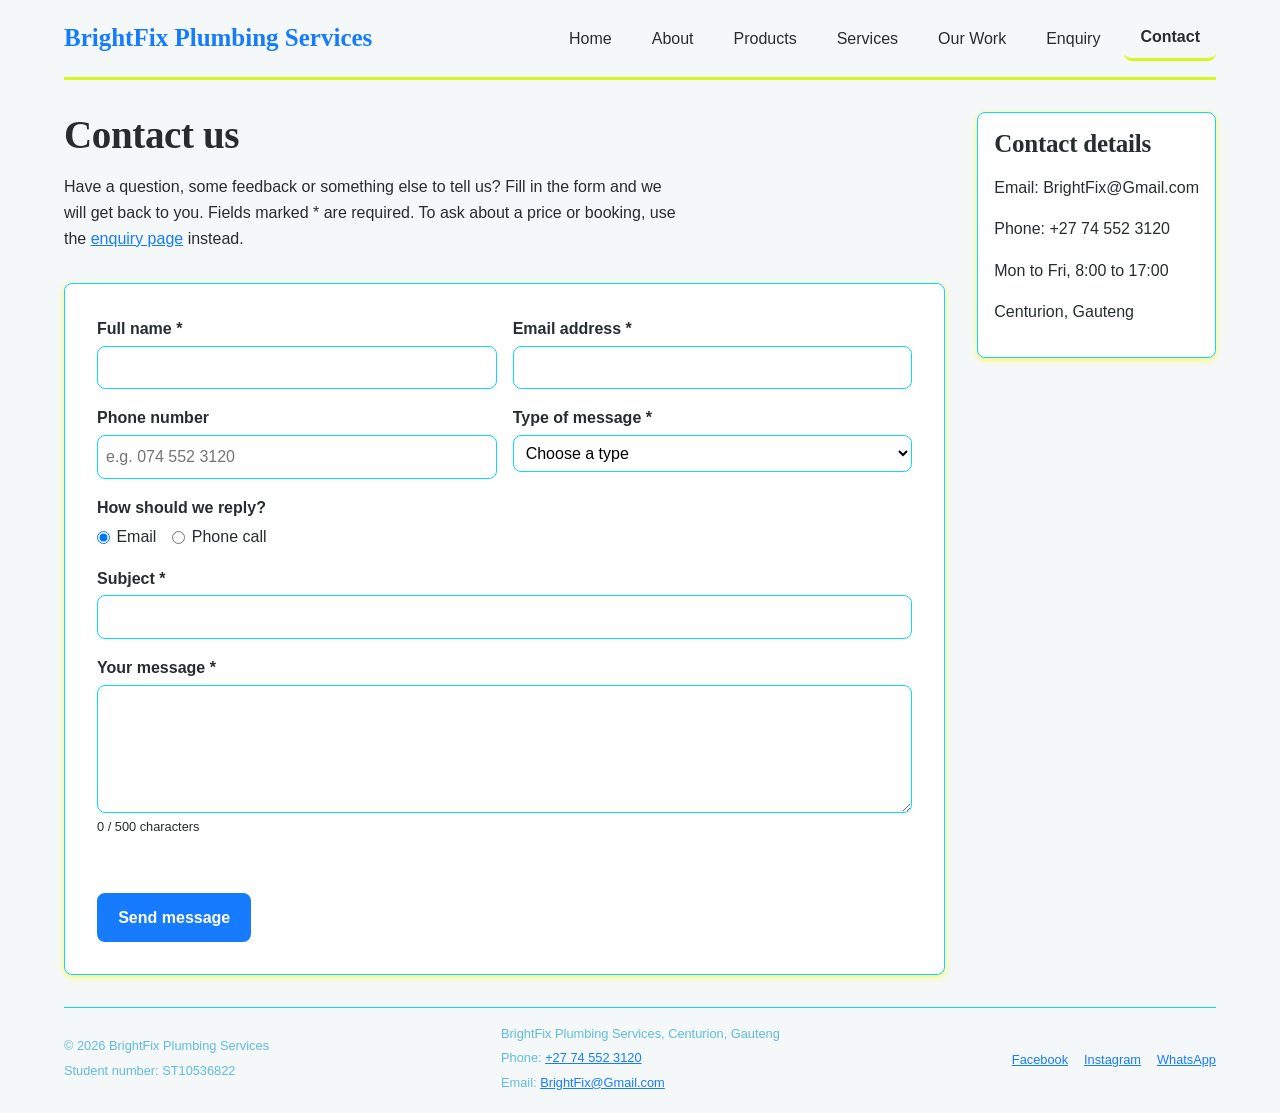
==== contact.html @ d79c4de1 "fixing folder level" ====
<!DOCTYPE html>
<html lang="en">
<head>
  <meta charset="UTF-8">
  <meta name="viewport" content="width=device-width, initial-scale=1.0">
  <title>Contact BrightFix Plumbing | Centurion Plumber</title>
  <meta name="description" content="Contact BrightFix Plumbing Services in Centurion. Send us a message, ask a question or give feedback, and we will reply within one working day.">
  <meta property="og:title" content="Contact BrightFix Plumbing | Centurion Plumber">
  <meta property="og:description" content="Contact BrightFix Plumbing Services in Centurion. Send us a message, ask a question or give feedback, and we will reply within one working day.">
  <meta property="og:type" content="website">
  <meta property="og:locale" content="en_ZA">
  <meta name="referrer" content="strict-origin-when-cross-origin">
  <link rel="stylesheet" href="style.css">
</head>
<body>
  <div class="page">

    <header class="site-header">
      <a class="site-header__logo" href="Homepage.html">BrightFix Plumbing Services</a>
      <nav class="site-nav" aria-label="Main">
        <ul class="site-nav__list">
          <li><a class="site-nav__link" href="Homepage.html">Home</a></li>
          <li><a class="site-nav__link" href="about.html">About</a></li>
          <li><a class="site-nav__link" href="products.html">Products</a></li>
          <li><a class="site-nav__link" href="services.html">Services</a></li>
          <li><a class="site-nav__link" href="gallery.html">Our Work</a></li>
          <li><a class="site-nav__link" href="enquiry.html">Enquiry</a></li><li><a class="site-nav__link site-nav__link--current" href="contact.html">Contact</a></li>
        </ul>
      </nav>
    </header>

    <main class="site-main">
      <div class="page-intro">
        <h1>Contact us</h1>
        <p>Have a question, some feedback or something else to tell us? Fill in the form and we will get back to you. Fields marked * are required. To ask about a price or booking, use the <a href="enquiry.html">enquiry page</a> instead.</p>
      </div>

      <!-- action is a mailto: address, so the message is sent to the business by email -->
      <form class="form" id="contact-form" action="mailto:BrightFix@Gmail.com" method="post" enctype="text/plain" novalidate>

        <div class="form__row">
          <div class="form__field">
            <label class="form__label" for="contact-name">Full name *</label>
            <input type="text" id="contact-name" name="name" autocomplete="name"
                   required minlength="2" maxlength="60">
          </div>
          <div class="form__field">
            <label class="form__label" for="contact-email">Email address *</label>
            <input type="email" id="contact-email" name="email" autocomplete="email" required>
          </div>
        </div>

        <div class="form__row">
          <div class="form__field">
            <label class="form__label" for="contact-phone">Phone number</label>
            <input type="tel" id="contact-phone" name="phone" autocomplete="tel"
                   placeholder="e.g. 074 552 3120"
                   pattern="^(\+27|0)\s?[0-9]{2}\s?[0-9]{3}\s?[0-9]{4}$"
                   title="A South African number, for example 074 552 3120 or +27 74 552 3120">
          </div>
          <div class="form__field">
            <label class="form__label" for="contact-type">Type of message *</label>
            <select id="contact-type" name="message-type" required>
              <option value="">Choose a type</option>
              <option value="General question">General question</option>
              <option value="Feedback">Feedback</option>
              <option value="Compliment">Compliment</option>
              <option value="Complaint">Complaint</option>
              <option value="Partnership or supplier">Partnership or supplier</option>
              <option value="Other">Other</option>
            </select>
          </div>
        </div>

        <fieldset class="form__field form__choices">
          <legend class="form__label">How should we reply?</legend>
          <label><input type="radio" name="reply-by" value="Email" checked> Email</label>
          <label><input type="radio" name="reply-by" value="Phone"> Phone call</label>
        </fieldset>

        <div class="form__field">
          <label class="form__label" for="contact-subject">Subject *</label>
          <input type="text" id="contact-subject" name="subject"
                 required minlength="3" maxlength="80">
        </div>

        <div class="form__field">
          <label class="form__label" for="contact-message">Your message *</label>
          <textarea id="contact-message" name="message"
                    required minlength="10" maxlength="500"></textarea>
          <small id="contact-count">0 / 500 characters</small>
        </div>

        <p id="contact-error" class="form__error" role="alert"></p>

        <button class="btn" type="submit">Send message</button>
      </form>
            <section id="contact-email-box" class="email-box" tabindex="-1" hidden aria-labelledby="contact-email-title">
        <h2 id="contact-email-title">Your message is ready to send</h2>
        <p>We have put your answers into an email. Check it, then send it using one of the buttons.</p>

        <dl class="email-preview">
          <dt>To</dt>
          <dd id="email-to"></dd>
          <dt>Subject</dt>
          <dd id="email-subject"></dd>
          <dt>Message</dt>
          <dd><pre id="email-body"></pre></dd>
        </dl>

        <div class="email-actions">
          <a class="btn" id="email-app" href="#">Open in my email app</a>
          <a class="btn" id="email-gmail" href="#" target="_blank" rel="noopener noreferrer">Open in Gmail</a>
          <button class="btn" type="button" id="email-copy">Copy email text</button>
        </div>
        <p id="email-status" role="status"></p>
      </section>
    </main>

    <aside class="site-sidebar">
      <h3>Contact details</h3>
      <p>Email: BrightFix@Gmail.com</p>
      <p>Phone: +27 74 552 3120</p>
      <p>Mon to Fri, 8:00 to 17:00</p>
      <p>Centurion, Gauteng</p>
    </aside>

    <footer class="site-footer">
      <div>
        <p>&copy; 2026 BrightFix Plumbing Services</p>
        <p>Student number: ST10536822</p>
      </div>

      <address class="footer-contact">
        <p>BrightFix Plumbing Services, Centurion, Gauteng</p>
        <p>Phone: <a href="tel:+27745523120">+27 74 552 3120</a></p>
        <p>Email: <a href="mailto:BrightFix@Gmail.com">BrightFix@Gmail.com</a></p>
      </address>

      <nav aria-label="Social media">
        <ul class="social">
          <li><a href="https://www.facebook.com/" target="_blank" rel="noopener noreferrer">Facebook</a></li>
          <li><a href="https://www.instagram.com/" target="_blank" rel="noopener noreferrer">Instagram</a></li>
          <li><a href="https://wa.me/27745523120" target="_blank" rel="noopener noreferrer">WhatsApp</a></li>
        </ul>
      </nav>
    </footer>

  </div>
  <script src="script.js" defer></script>
</body>
</html>
---- style.css ----
/* =========================================================
   style.css — one external stylesheet for the whole website
   (2.1) Link it in the <head> of EVERY html page:
         <link rel="stylesheet" href="style.css">

   Naming convention (2.1): lowercase-kebab-case, BEM style
     block        .site-header
     block__elem  .site-nav__link
     modifier     .site-nav__link--current

   Sections: 1 Reset · 2 Base · 3 Typography · 4 Layout
             5 Visual styles · 6 Responsive (breakpoints)
   ========================================================= */


/* ---------- 1. CSS RESET (2.2) ----------
   Removes the different default margins/padding each browser
   applies, so the site looks the same everywhere. */
*,
*::before,
*::after {
  box-sizing: border-box; /* padding/border stay inside the width */
  margin: 0;
  padding: 0;
}

ul,
ol {
  list-style: none;
}

button,
input,
textarea,
select {
  font: inherit; /* form controls use the site font */
}


/* ---------- 2. BASE STYLE (2.2) ----------
   Default font, size, colour scheme and spacing, stored as
   CSS variables so they can be changed in ONE place. */
:root {
  /* colour scheme */
  --color-primary: #167bff;
  --color-primary-dark: #ddfd24;
  --color-accent: #d7f81a;
  --color-bg: #f5f8f8;
  --color-surface: #ffffff;
  --color-text: #272d2e;
  --color-muted: #60bbdf;
  --color-border: #0dd7ff;

  /* font families */
  --font-body: "Segoe UI", Roboto, Arial, sans-serif;
  --font-heading: Georgia, "Times New Roman", serif;

  /* typography scale (2.3): each step is 1.25 x the one before */
  --step-0: 1rem;
  --step-1: 1.25rem;
  --step-2: 1.563rem;
  --step-3: 1.953rem;
  --step-4: 2.441rem;
  --step--1: 0.8rem;

  /* spacing, in rem so it scales with the font size (3.2) */
  --space-sm: 0.5rem;
  --space-md: 1rem;
  --space-lg: 2rem;
  --space-xl: 3rem;

  --radius: 0.5rem;
  --shadow: 0 2px 6px rgba(255, 251, 16, 0.637);
  --shadow-lifted: 0 8px 18px rgba(251, 255, 27, 0.753);
}

html {
  font-size: 100%; /* 1rem = the browser default, normally 16px */
}

body {
  font-family: var(--font-body);
  font-size: var(--step-0);
  line-height: 1.6;
  color: var(--color-text);
  background-color: var(--color-bg);
}


/* ---------- 3. TYPOGRAPHY (2.3) ---------- */
h1,
h2,
h3,
h4 {
  font-family: var(--font-heading);
  font-weight: 700;
  line-height: 1.2;
  letter-spacing: -0.01em; /* slightly tighter for big text */
  margin-bottom: var(--space-md);
}

h1 { font-size: var(--step-4); }
h2 { font-size: var(--step-3); }
h3 { font-size: var(--step-2); }
h4 { font-size: var(--step-1); }

p {
  margin-bottom: var(--space-md);
  max-width: 70ch; /* keeps lines easy to read */
}

small,
.text-small {
  font-size: var(--step--1);
  color: var(--color-muted);
}

.text-spaced {
  letter-spacing: 0.08em;
  font-weight: 600;
}


/* ---------- 4. LAYOUT STRUCTURE (2.4) — desktop first ---------- */

/* Whole page = CSS Grid with named areas.
   Width is a % (3.2) so it stretches with the browser. */
.page {
  display: grid;
grid-template-columns: 1fr;  grid-template-rows: auto 1fr auto;
  grid-template-areas:
    "header  header"
    "main    sidebar"
    "footer  footer";
  gap: var(--space-lg);
  width: 90%;
  max-width: 75rem;
  min-height: 100vh;
  margin: 0 auto;
}

.site-header  { grid-area: header; }
.site-main    { grid-area: main; }
.site-sidebar { grid-area: sidebar; }
.site-footer  { grid-area: footer; }

/* Header + navigation = Flexbox */
.site-header {
  display: flex;
  flex-direction: row;
  justify-content: space-between;
  align-items: center;
  padding: var(--space-md) 0;
  border-bottom: 3px solid var(--color-accent);
}

.site-header__logo {
  font-family: var(--font-heading);
  font-size: var(--step-2);
  font-weight: 700;
  text-decoration: none;
  color: var(--color-primary);
}

.site-nav__list {
  display: flex;
  flex-direction: row;
  justify-content: flex-end;
  align-items: center;
  gap: var(--space-sm);
}

/* Hero banner — % widths/heights (3.2) */
.hero {
  width: 100%;
  height: auto;
  margin-bottom: var(--space-lg);
  overflow: hidden;
  border-radius: var(--radius);
}

.hero__image {
  width: 100%;
  height: 100%;
  object-fit: cover; /* crops instead of stretching */
}

/* Cards = Grid, 3 columns on desktop */
.card-grid {
  display: grid;
  grid-template-columns: repeat(3, 1fr);
  gap: var(--space-md);
  margin-bottom: var(--space-lg);
}

.card {
  display: flex;
  flex-direction: column;
  justify-content: space-between;
  padding: var(--space-md);
}

.site-footer {
  display: flex;
  justify-content: space-between;
  align-items: center;
  padding: var(--space-md) 0;
  border-top: 1px solid var(--color-border);
  font-size: var(--step--1);
  color: var(--color-muted);
}

.faq {
  --faq-fg: #272d2e;
--faq-muted: #4a5560;
--faq-accent: #0a58c9;
  --faq-accent-bg: #e8f3f4;
  max-width: 44rem;
  margin: 0 auto;
  padding: 2rem 1.25rem;
  color: var(--faq-fg);
}
.faq h2 { margin: 0 0 1rem; }
.faq-controls[hidden] { display: none; }
/* Expand / collapse buttons */
.faq-controls { display: flex; flex-wrap: wrap; gap: .5rem; margin-bottom: 1rem; }
.faq-controls button {
  font: inherit;
  min-height: 44px;
  padding: 0 1rem;
  border: 1px solid var(--faq-line);
  border-radius: .5rem;
  background: transparent;
  color: inherit;
  cursor: pointer;
}
.faq-controls button:hover { background: var(--faq-accent-bg); }

/* Questions */
.faq-list { border-top: 1px solid var(--faq-line); }
.faq details { border-bottom: 1px solid var(--faq-line); }
.faq summary {
  display: flex;
  justify-content: space-between;
  align-items: center;
  gap: 1rem;
  min-height: 56px;
  padding: 1rem .25rem;
  font-size: 1.0625rem;
  font-weight: 600;
  cursor: pointer;
  list-style: none;
}
.faq summary::-webkit-details-marker { display: none; }
.faq summary:hover { color: var(--faq-accent); }
.faq summary::after {
  content: "";
  flex: none;
  width: .7rem;
  height: .7rem;
  border-right: 2px solid currentColor;
  border-bottom: 2px solid currentColor;
  transform: rotate(45deg);
  transition: transform .2s;
}
.faq details[open] > summary::after { transform: rotate(-135deg); }

/* Answers */
.faq-answer { max-width: 65ch; padding: 0 .25rem 1.25rem; color: var(--faq-muted); }
.faq-answer p { margin: 0 0 .75rem; }
.faq-answer p:last-child { margin-bottom: 0; }
.faq-answer a { color: var(--faq-accent); }

/* Keyboard focus */
.faq summary:focus-visible,
.faq-controls button:focus-visible,
.faq-answer a:focus-visible {
  outline: 3px solid var(--faq-accent);
  outline-offset: 2px;
  border-radius: .25rem;
}

/* Text for screen readers only */
.faq-sr-only {
  position: absolute; width: 1px; height: 1px; margin: -1px; padding: 0;
  overflow: hidden; clip: rect(0 0 0 0); white-space: nowrap; border: 0;
}

@media (prefers-reduced-motion: reduce) {
  .faq summary::after { transition: none; }
}
@media (forced-colors: active) {
  .faq summary:focus-visible,
  .faq-controls button:focus-visible { outline-color: Highlight; }
}

/* OPTIONAL: only keep this if your whole site supports dark mode */
@media (prefers-color-scheme: dark) {
  .faq {
      --faq-fg: #272d2e;
  --faq-muted: #4a5560;
  --faq-line: #098cf8;
  --faq-accent: #0a58c9;
  --faq-accent-bg: #e8f3f4;
}
}

/* ---------- 5. VISUAL STYLES (2.5) ---------- */

/* Links */
a {
  color: var(--color-primary);
}

a:hover {
  color: var(--color-primary-dark);
  text-decoration: underline;
}

a:focus {
  outline: 3px solid var(--color-accent);
  outline-offset: 2px;
}

a:active {
  color: var(--color-accent);
}

/* Navigation links */
.site-nav__link {
  display: block;
  padding: var(--space-sm) var(--space-md);
  color: var(--color-text);
  text-decoration: none;
  border-radius: var(--radius);
  transition: background-color 0.2s ease, color 0.2s ease;
}

.site-nav__link:hover,
.site-nav__link:focus {
  background-color: var(--color-primary);
  color: #ffffff;
  text-decoration: none;
}

.site-nav__link:active {
  background-color: var(--color-primary-dark);
}

.site-nav__link--current {
  border-bottom: 3px solid var(--color-accent);
  font-weight: 600;
}

/* Cards */
.card,
.site-sidebar {
  background-color: var(--color-surface);
  border: 1px solid var(--color-border);
  border-radius: var(--radius);
  box-shadow: var(--shadow);
  transition: box-shadow 0.2s ease, transform 0.2s ease;
}

.site-sidebar {
  padding: var(--space-md);
  align-self: start; /* sidebar is only as tall as its content */
}

.card:hover {
  box-shadow: var(--shadow-lifted);
  transform: translateY(-3px);
}

/* Buttons */
.btn {
  display: inline-block;
  padding: 0.6em 1.2em; /* em = relative to the button's own font size */
  background-color: var(--color-primary);
  color: #ffffff;
  border: 2px solid var(--color-primary);
  border-radius: var(--radius);
  font-weight: 600;
  text-decoration: none;
  cursor: pointer;
  transition: background-color 0.2s ease;
}

.btn:hover {
  background-color: var(--color-primary-dark);
  color: #ffffff;
  text-decoration: none;
}



button:hover {
  background-color: darkblue;
}
.btn:focus {
  outline: 3px solid var(--color-accent);
  outline-offset: 2px;
}

.btn:active {
  background-color: var(--color-accent);
  border-color: var(--color-accent);
  color: var(--color-text);
}

/* Form fields (if your site has a contact form) */
input,
textarea,
select {
  width: 100%;
  padding: var(--space-sm);
  background-color: var(--color-surface);
  border: 1px solid var(--color-border);
  border-radius: var(--radius);
}

input:focus,
textarea:focus,
select:focus {
  border-color: var(--color-primary);
  outline: 3px solid var(--color-accent);
}

/* Responsive images (3.3, CSS side): never overflow their container */
img,
picture {
  display: block;
  max-width: 100%;
  height: auto;
}

/* Respect people who turn animations off in their OS */
@media (prefers-reduced-motion: reduce) {
  * {
    transition: none !important;
  }
  .card:hover {
    transform: none;
  }
}


/* ---------- 6. RESPONSIVE DESIGN (3.1 + 3.2) ----------
   Desktop-first: the styles above are the DESKTOP version.
   These queries override only what must change.
   Breakpoints:  desktop  > 1024px
                 tablet   641px – 1024px
                 mobile   640px and below                  */

/* ----- TABLET ----- */
@media (max-width: 1024px) {
  html {
    font-size: 93.75%; /* 15px — every rem value shrinks with it */
  }

  /* two columns become ONE: sidebar drops under the content */
  .page {
grid-template-columns: minmax(0, 1fr);    grid-template-areas:
      "header"
      "main"
      "sidebar"
      "footer";
    gap: var(--space-md);
  }

  .card-grid {
    grid-template-columns: repeat(2, 1fr); /* 3 cards across -> 2 */
  }

  .hero {
    height: 24rem;
  }

  .site-header {
    flex-direction: column; /* logo above nav */
    gap: var(--space-sm);
  }

  .site-nav__list {
    justify-content: center;
    flex-wrap: wrap;
  }
}

/* ----- MOBILE ----- */
@media (max-width: 640px) {
  html {
    font-size: 87.5%; /* 14px */
  }

  h1 { font-size: var(--step-3); } /* smaller headings on small screens */
  h2 { font-size: var(--step-2); }
  h3 { font-size: var(--step-1); }

  .page {
    width: 94%;
  }

  .card-grid {
    grid-template-columns: 1fr; /* single column */
  }

  .hero {
    height: 12rem;
  }

  /* navigation: links stack vertically, full width, easy to tap */
  .site-nav {
    width: 100%;
  }

  .site-nav__list {
    flex-direction: column;
    align-items: stretch;
    text-align: center;
  }

  .site-nav__link {
    padding: var(--space-md);
    border: 1px solid var(--color-border);
  }

  .site-footer {
    flex-direction: column;
    gap: var(--space-sm);
    text-align: center;
  }
}


/* ---------- 7. PRODUCTS & ENQUIRY PAGES ----------
   Uses the same colours, fonts and card style as the home page.
   Safe to paste at the very END of your existing style.css. */

.page-intro {
  margin-bottom: var(--space-lg);
}

.site-sidebar li {
  margin-bottom: var(--space-sm);
}

.card__price {
  font-family: var(--font-heading);
  font-size: var(--step-1);
  font-weight: 700;
  color: var(--color-primary);
  margin-bottom: var(--space-md);
}

/* Enquiry form (Flexbox column + Grid row for paired fields) */
.form {
  display: flex;
  flex-direction: column;
  gap: var(--space-md);
  padding: var(--space-lg);
  background-color: var(--color-surface);
  border: 1px solid var(--color-border);
  border-radius: var(--radius);
  box-shadow: var(--shadow);
}

.form__row {
  display: grid;
  grid-template-columns: 1fr 1fr;
  gap: var(--space-md);
}

.form__field {
  display: flex;
  flex-direction: column;
  gap: 0.25rem;
}

.form__label {
  font-weight: 600;
}

.form__field textarea {
  min-height: 8rem;
  resize: vertical;
}

.form .btn {
  align-self: flex-start;
}

@media (max-width: 640px) {
  .form {
    padding: var(--space-md);
  }

  .form__row {
    grid-template-columns: 1fr; /* paired fields stack on mobile */
  }

  .form .btn {
    align-self: stretch;
    text-align: center;
  }
}
.enq-dialog {
  margin: auto;
  width: min(28rem, calc(100% - 2rem));
  padding: 0;
  color: #1a2024;
  background: #fff;
  border: 0;
  border-radius: .75rem;
  box-shadow: 0 10px 40px rgba(0, 0, 0, .3);
}
.enq-dialog::backdrop { background: rgba(10, 20, 25, .6); }
.enq-dialog-body { padding: 1.5rem; }
.enq-dialog h2 { margin: 0 0 .75rem; }
.enq-dialog p { margin: 0 0 1.25rem; }


/* ---------- 8. TABS ---------- */
.tabs__list {
  display: flex;
  flex-wrap: wrap;
  gap: var(--space-sm);
  margin-bottom: var(--space-md);
  border-bottom: 3px solid var(--color-accent);
}

.tabs__tab {
  padding: 0.6em 1.2em;
  background-color: var(--color-surface);
  color: var(--color-text);
  border: 1px solid var(--color-border);
  border-bottom: none;
  border-radius: var(--radius) var(--radius) 0 0;
  font-weight: 600;
  cursor: pointer;
  transition: background-color 0.2s ease, color 0.2s ease;
}

.tabs__tab:hover,
.tabs__tab[aria-selected="true"] {
  background-color: var(--color-primary);
  color: #ffffff;
}

.tabs__tab:focus-visible {
  outline: 3px solid var(--color-accent);
  outline-offset: 2px;
}

.tabs__panel[hidden] {
  display: none;
}

.tabs__panel {
  animation: panel-in 0.3s ease;
}

@keyframes panel-in {
  from { opacity: 0; transform: translateY(8px); }
  to   { opacity: 1; transform: none; }
}

@media (prefers-reduced-motion: reduce) {
  .tabs__panel { animation: none; }
}




/* Map container */
.map-container {
    width: 100%;
    height: 250px;
}

.map-container iframe {
    width: 100%;
    height: 100%;
    border: 0;
}
.location-card {
    max-width: 650px;
    margin: 30px auto;
    padding: 22px;
    background: #ffffff;
    border: 1px solid #dce5ec;
    border-radius: 18px;
    box-shadow: 0 8px 25px rgba(15, 40, 60, 0.10);
}

.location-heading {
    display: flex;
    align-items: center;
    gap: 12px;
    margin-bottom: 18px;
}

.location-icon {
    font-size: 30px;
}

.location-heading h2 {
    margin: 0 0 5px;
    color: #ffee05;
}

.location-heading p {
    margin: 0;
    color: #1b72eb;
}

.map-frame {
    height: 320px;
    overflow: hidden;
    border: 3px solid #daff09;
    border-radius: 13px;
    box-shadow: 0 4px 12px rgba(6, 131, 241, 0.932);
}

.map-frame iframe {
    width: 100%;
    height: 100%;
    border: 0;
    display: block;
}

.map-caption {
    margin: 14px 0 0;
    color: #085fd8;
    font-size: 14px;
}
/* ---------- 9. PRODUCTS: TOOLS + QUOTE BASKET ---------- */
.product-tools {
  display: grid;
  grid-template-columns: repeat(3, 1fr);
  gap: var(--space-md);
  margin-bottom: var(--space-md);
}

#product-count {
  font-weight: 600;
}

.card .btn {
  align-self: flex-start;
}

.card__desc-gap {
  margin-bottom: var(--space-sm);
}

.quote {
  gap: var(--space-md);
}

.quote__list li {
  display: flex;
  justify-content: space-between;
  align-items: center;
  gap: var(--space-md);
  padding: var(--space-sm) 0;
  border-bottom: 1px solid var(--color-border);
}

.quote__remove {
  padding: 0.25em 0.7em;
  background: transparent;
  color: var(--color-text);
  border: 1px solid var(--color-border);
  border-radius: var(--radius);
  cursor: pointer;
}

.quote__total {
  margin-top: var(--space-md);
  font-size: var(--step-1);
}

.quote__actions {
  display: flex;
  flex-wrap: wrap;
  gap: var(--space-sm);
}

.no-results {
  grid-column: 1 / -1;
  padding: var(--space-lg);
  text-align: center;
  background-color: var(--color-surface);
  border: 1px dashed var(--color-border);
  border-radius: var(--radius);
}

@media (max-width: 640px) {
  .product-tools {
    grid-template-columns: 1fr;
  }
}
/* ---------- 10. ANIMATIONS ---------- */

/* Scroll reveal: JavaScript adds .reveal, then .is-visible */
.reveal {
  opacity: 0;
}

.reveal.is-visible {
  opacity: 1;
  animation: reveal-in 0.6s ease backwards;
}

@keyframes reveal-in {
  from { opacity: 0; transform: translateY(24px); }
  to   { opacity: 1; transform: none; }
}

/* Counters */
.stats {
  display: grid;
  grid-template-columns: repeat(auto-fit, minmax(10rem, 1fr));
  gap: var(--space-md);
  margin-bottom: var(--space-lg);
  text-align: center;
}

.stats__item {
  padding: var(--space-md);
  background-color: var(--color-surface);
  border: 1px solid var(--color-border);
  border-radius: var(--radius);
  box-shadow: var(--shadow);
}

.stats__number {
  display: block;
  font-family: var(--font-heading);
  font-size: var(--step-4);
  font-weight: 700;
  line-height: 1.2;
  color: var(--color-primary);
}

.stats__label {
  font-weight: 600;
}

/* Water-fill scroll progress bar */
.scroll-progress {
  position: fixed;
  top: 0;
  left: 0;
  width: 0;
  height: 6px;
  background: linear-gradient(90deg, var(--color-primary), var(--color-muted));
  z-index: 1000;
}

/* People who turn animations off see everything straight away */
@media (prefers-reduced-motion: reduce) {
  .reveal,
  .reveal.is-visible {
    opacity: 1;
    animation: none;
  }
} 
/* ---------- 11. LEAFLET MAP ---------- */
#map {
  width: 100%;
  height: 100%;
}

/* keeps the map's own layers from floating above the scroll bar */
.map-frame {
  position: relative;
  isolation: isolate;
}

.map-tools {
  display: flex;
  flex-wrap: wrap;
  align-items: center;
  gap: var(--space-md);
  margin-top: var(--space-md);
}

.map-tools p {
  margin: 0;
  font-weight: 600;
}

.map-popup a {
  font-weight: 600;
}
/* ---------- 12. GALLERY + LIGHTBOX ---------- */
.gallery-filters {
  display: flex;
  flex-wrap: wrap;
  gap: var(--space-sm);
  margin-bottom: var(--space-md);
}

.gallery-filter {
  padding: 0.5em 1em;
  background-color: var(--color-surface);
  color: var(--color-text);
  border: 1px solid var(--color-border);
  border-radius: var(--radius);
  font-weight: 600;
  cursor: pointer;
}

.gallery-filter:hover,
.gallery-filter[aria-pressed="true"] {
  background-color: var(--color-primary);
  color: #ffffff;
}

.gallery {
  display: grid;
  grid-template-columns: repeat(auto-fill, minmax(14rem, 1fr));
  gap: var(--space-md);
  margin-bottom: var(--space-lg);
}

.gallery__item {
  padding: 0;
  overflow: hidden;
  text-align: left;
  background-color: var(--color-surface);
  color: var(--color-text);
  border: 1px solid var(--color-border);
  border-radius: var(--radius);
  box-shadow: var(--shadow);
  cursor: zoom-in;
  transition: transform 0.2s ease, box-shadow 0.2s ease;
}

.gallery__item:hover,
.gallery__item:focus-visible {
  background-color: var(--color-surface);
  box-shadow: var(--shadow-lifted);
  transform: translateY(-3px);
}

.gallery__item:focus-visible {
  outline: 3px solid var(--color-accent);
  outline-offset: 2px;
}

.gallery__item img {
  width: 100%;
  aspect-ratio: 4 / 3;
  object-fit: cover;
}

.gallery__caption {
  display: block;
  padding: var(--space-sm) var(--space-md);
  font-weight: 600;
}

/* Lightbox */
.lightbox {
  width: min(60rem, 95vw);
  margin: auto;
  padding: 0;
  border: 0;
  background: transparent;
}

.lightbox::backdrop {
  background: rgba(10, 20, 25, 0.8);
}

.lightbox[open] {
  animation: lightbox-in 0.25s ease;
}

@keyframes lightbox-in {
  from { opacity: 0; transform: scale(0.96); }
  to   { opacity: 1; transform: none; }
}

.lightbox__inner {
  padding: var(--space-md);
  background-color: var(--color-surface);
  border-radius: var(--radius);
}

.lightbox__img {
  width: 100%;
  max-height: 65vh;
  object-fit: contain;
  margin: 0 auto;
}

.lightbox__caption {
  margin: var(--space-sm) 0;
  font-weight: 600;
  max-width: none;
}

.lightbox__controls {
  display: flex;
  flex-wrap: wrap;
  align-items: center;
  justify-content: space-between;
  gap: var(--space-sm);
}

@media (prefers-reduced-motion: reduce) {
  .lightbox[open] { animation: none; }
  .gallery__item { transition: none; }
}
/* ---------- 13. SEO: card headings are h2 but keep the smaller size ---------- */
.card h2 {
  font-size: var(--step-2);
}
/* ---------- 14. FIXES: stop wide content stretching the page ---------- */
.site-main,
.site-sidebar {
  min-width: 0;
}

.hero {
  background-color: var(--color-surface);
}

.hero__image {
  max-height: 28rem;
  object-fit: contain; /* shows the whole picture, no cropping */
}
/* ---------- 15. FIXES: map card ---------- */
.map-container {
  width: 100%;
  height: auto;
  margin-top: var(--space-lg);
}

.location-card {
  margin: 0 auto;
}

.map-frame {
  height: 22rem;
  position: relative;
  isolation: isolate;
}

/* stop the form-field style stretching Leaflet's checkboxes */
.leaflet-control-layers input {
  width: auto;
  padding: 0;
}

/* readable heading colour */
.location-heading h2 {
  color: var(--color-primary);
}
/* ---------- 16. FOOTER: contact + social ---------- */
.site-footer {
  flex-wrap: wrap;
  gap: var(--space-md);
}

.site-footer p {
  margin-bottom: 0.25rem;
}

.footer-contact {
  font-style: normal; /* <address> is italic by default */
}

.social {
  display: flex;
  gap: var(--space-md);
}
/* ---------- 17. CONTACT FORM EXTRAS ---------- */
.form__choices {
  border: 0;
  padding: 0;
  flex-direction: row;
  flex-wrap: wrap;
  align-items: center;
  gap: var(--space-md);
}

.form__choices legend {
  width: 100%;
  margin-bottom: 0.25rem;
}

.form__choices label {
  display: flex;
  align-items: center;
  gap: 0.4rem;
  cursor: pointer;
}

.form__choices input[type="radio"],
.form input[type="checkbox"] {
  width: auto;
  padding: 0;
}

.form small {
  color: var(--color-text);
}

.form__error {
  min-height: 1.5em;
  margin: 0;
  color: #b3261e;
  font-weight: 600;
}

.field-error {
  color: #b3261e;
  font-size: var(--step--1);
  font-weight: 600;
}

input[aria-invalid="true"],
select[aria-invalid="true"],
textarea[aria-invalid="true"] {
  border-color: #b3261e;
  outline: 2px solid #b3261e;
}
.form__ok {
  color: #1b6e3c;
}
/* ---------- 18. ENQUIRY: results popup + hidden row ---------- */
.form__row[hidden] {
  display: none; /* the grid rule would otherwise ignore the hidden attribute */
}

.enq-dialog {
  max-height: 90vh;
  overflow-y: auto;
}

.enq-dialog h3 {
  margin: 0 0 0.5rem;
  font-size: var(--step-1);
}

.quote-table {
  width: 100%;
  margin-bottom: 0.75rem;
  border-collapse: collapse;
}

.quote-table th,
.quote-table td {
  padding: 0.4rem 0.25rem;
  border-bottom: 1px solid var(--color-border);
  text-align: left;
}

.quote-table td {
  text-align: right;
  white-space: nowrap;
}

.quote-table .is-total th,
.quote-table .is-total td {
  border-bottom: 0;
  font-size: var(--step-1);
  font-weight: 700;
}

.quote-note {
  font-size: var(--step--1);
}
/* ---------- 19. EMAIL PREVIEW ---------- */
.email-box {
  margin-top: var(--space-lg);
  padding: var(--space-lg);
  background-color: var(--color-surface);
  border: 1px solid var(--color-border);
  border-radius: var(--radius);
  box-shadow: var(--shadow);
}

.email-box[hidden] {
  display: none;
}

.email-preview dt {
  font-weight: 700;
}

.email-preview dd {
  margin: 0 0 var(--space-sm);
}

.email-preview pre {
  padding: var(--space-sm);
  white-space: pre-wrap;
  word-break: break-word;
  font: inherit;
  background-color: var(--color-bg);
  border: 1px solid var(--color-border);
  border-radius: var(--radius);
}

.email-actions {
  display: flex;
  flex-wrap: wrap;
  gap: var(--space-sm);
  margin: var(--space-md) 0;
}
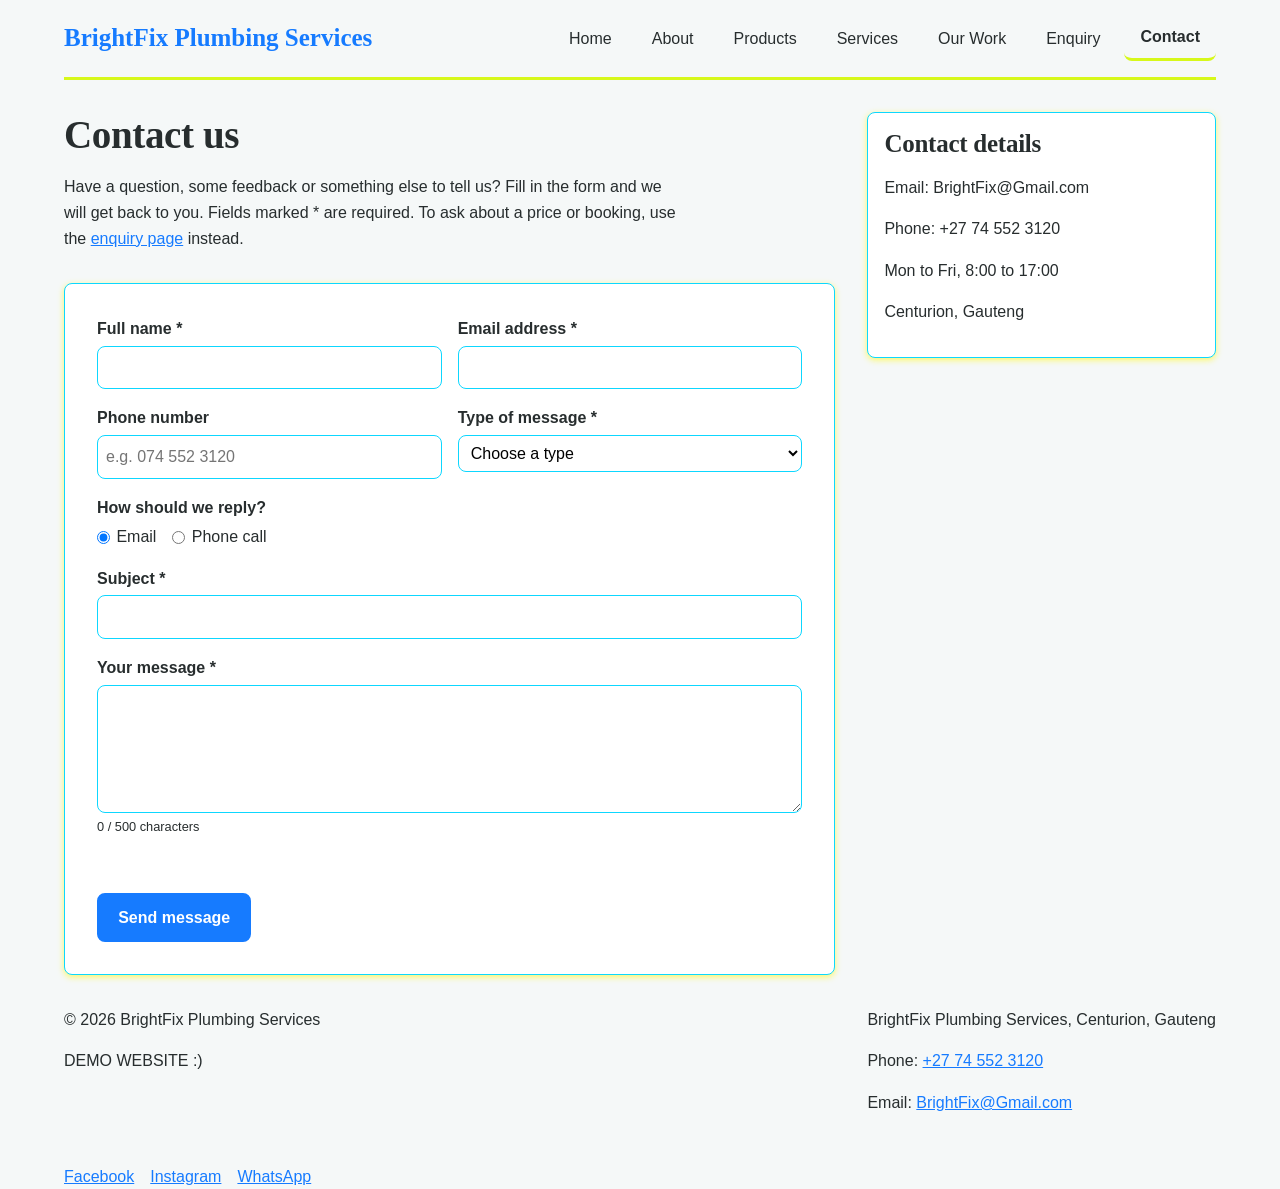
==== commit e599c0ee: "update edited footer" ====
--- a/contact.html
+++ b/contact.html
@@ -35,8 +35,8 @@
         <p>Have a question, some feedback or something else to tell us? Fill in the form and we will get back to you. Fields marked * are required. To ask about a price or booking, use the <a href="enquiry.html">enquiry page</a> instead.</p>
       </div>
 
-      <!-- action is a mailto: address, so the message is sent to the business by email -->
-      <form class="form" id="contact-form" action="mailto:BrightFix@Gmail.com" method="post" enctype="text/plain" novalidate>
+      <!-- data-email-to holds the business email; script.js builds the email from it -->
+      <form class="form" id="contact-form" data-email-to="BrightFix@Gmail.com" novalidate>
 
         <div class="form__row">
           <div class="form__field">
@@ -125,11 +125,11 @@
       <p>Centurion, Gauteng</p>
     </aside>
 
-    <footer class="site-footer">
-      <div>
-        <p>&copy; 2026 BrightFix Plumbing Services</p>
-        <p>Student number: ST10536822</p>
-      </div>
+    <div>
+    <p>&copy; 2026 BrightFix Plumbing Services</p>
+    <p>DEMO WEBSITE :)</p>
+  </div>
+
 
       <address class="footer-contact">
         <p>BrightFix Plumbing Services, Centurion, Gauteng</p>
